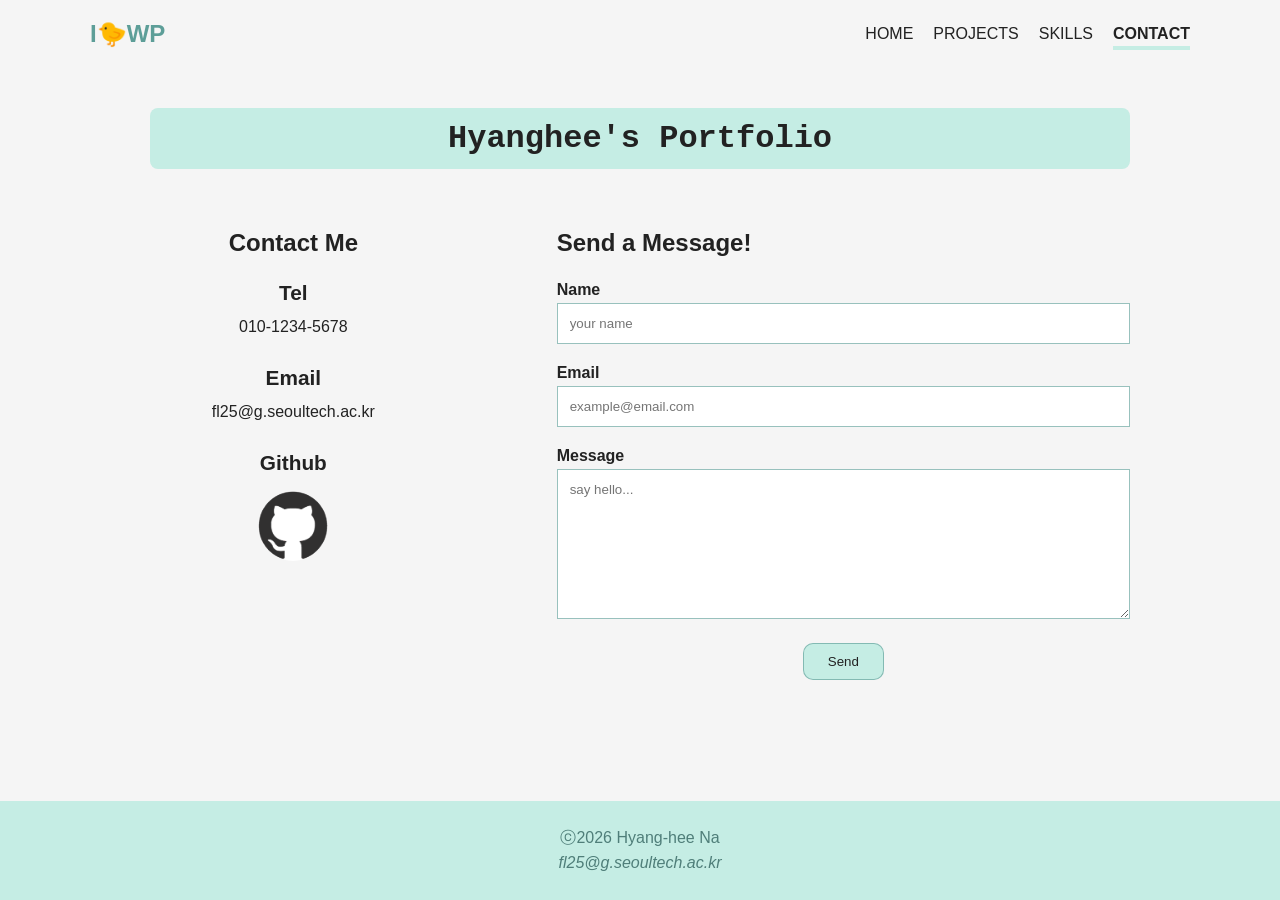
==== contact.html @ 118cc929 "Initial commit: Base files carried over from Assignment 1 for Assignment 2 enhancements" ====
<!DOCTYPE html>
<html lang="en">
<head>
    <meta charset="UTF-8">
    <meta name="viewport" content="width=device-width, initial-scale=1.0">
    <title>Portfolio | Contact</title>
    <link rel="stylesheet" href="style.css" />
</head>
<body>
    <header>
        <nav>
            <a href="index.html" class="nav-logo">I🐤WP</a>
            <ul>
                <li><a href="index.html">HOME</a></li>
                <li><a href="projects.html">PROJECTS</a></li>
                <li><a href="skills.html">SKILLS</a></li>
                <li><a href="contact.html" class="active">CONTACT</a></li>
            </ul>
        </nav>
    </header>
    <main>
        <h1>Hyanghee's Portfolio</h1>
        
        <section class="contact">
            <div class="contact-info">
                <h2>Contact Me</h2>

                <div class="info-item">
                    <h3>Tel</h3>
                    <p><a href="tel:010-1234-5678">010-1234-5678</a></p>
                </div>

                <div class="info-item">
                    <h3>Email</h3>
                    <p><a href="mailto:fl25@g.seoultech.ac.kr">fl25@g.seoultech.ac.kr</a></p>
                </div>

                <div class="info-item">
                    <h3>Github</h3>
                    <a href="https://github.com/ihh25" target="_blank" rel="noopener noreferrer">
                        <img src="images/github.png" alt="GitHub" class="github-icon" />
                    </a>
                </div>
            </div> 

                 
            <form class="contact-form">
                <h2>Send a Message!</h2>

                <label for="name">Name</label>
                <input type="text" id="name" placeholder="your name" />

                <label for="email">Email</label>
                <input type="email" id="email" placeholder="example@email.com" />

                <label for="message">Message</label>
                <textarea id="message" placeholder="say hello..."></textarea>

                <button type="submit">Send</button>
            </form>
            
        </section>
    </main>
    
    <footer>
        <p>ⓒ2026 Hyang-hee Na</p>
        <address>
        <p><a href="mailto:fl25@g.seoultech.ac.kr">fl25@g.seoultech.ac.kr</a></p>
        </address>
    </footer>
</body>
</html>
---- style.css ----
/* ===== 리셋 ===== */
* {
  margin: 0;
  padding: 0;
  box-sizing: border-box;
}

/* ===== body ===== */
body {
  font-family: Arial, sans-serif;
  background: #f5f5f5;
  color: #222;
  min-height: 100vh;
  display: flex;
  flex-direction: column;
}

/* ===== 공통 ===== */
p { 
  line-height: 1.6;
}

a {
  text-decoration: none;
  color: inherit;
}

ul {
  list-style: none;
}

/* ===== header / nav ===== */
header {
  display: flex;
  justify-content: center;
  padding: 20px;
}

nav {
  display: flex;
  justify-content: space-between;
  align-items: center;
  width: 100%;
  max-width: 1100px;
}

nav ul {
  display: flex;
  gap: 20px;
}

nav a {
  font-size: 16px;
}

nav a.active {
  font-weight: bold;
  border-bottom: 4px solid #c5ede4;
  padding-bottom: 4px;
}

nav a:hover {
  font-weight: bold;
  color:#c5ede4;
}

.nav-logo {
  font-weight: bold;
  color:#5d9e98;
  font-size: 24px;
}

.nav-logo:hover {
  color:rgb(255, 221, 108);
}

/* ===== main ===== */
main {
  max-width: 1100px;
  width: 100%;
  margin: 0 auto;
  padding: 40px 60px;
  flex:1;
}

main h1 {
  text-align: center;
  font-family:'Courier New', Courier, monospace;
  font-size: 2rem;
  background-color: #c5ede4;
  border-radius: 8px;
  padding: 12px 24px;
}


/* ===== footer ===== */
footer {
  text-align: center;
  padding: 24px;
  background: #c5ede4;
  color: #4f7e79;
}

footer a:hover {
  text-decoration: underline;
}

/* ===== home - intro ===== */
.intro {
  text-align: right;
  padding: 20px 0px;
  border-bottom: 4px dashed #c5ede4;
}

/* ===== home - about ===== */
.about {
  padding: 40px 0px;
}

.about h2 {
  margin-bottom: 16px;
}

.about-card {
  display: flex;
  justify-content: space-between;
  align-items: center;
  gap: 40px;
  background: #c5ede45f;
  padding: 40px;
  border-radius: 20px;
  box-shadow: 0 2px 12px rgba(0, 0, 0, 0.08);
  margin-top: 24px;
}

.about-text {
  flex: 1;
}

.about-text h3 {
  margin-bottom: 8px;
  margin-top: 24px;
  border-bottom: 2px solid #c5ede4;
  padding-bottom: 4px;
}

.about-text h3:first-child {
  margin-top: 0;
}

.name-highlight {
  font-size: 1.5rem;
}

/*--------profile-------*/
.profile-wrap {
  position: relative;
  width: 270px;
  height: 270px;
  max-width: 100%; /*추가*/
}

.profile-img, .profile-img-hover {
  width: 270px;
  height: 270px;
  border-radius: 50%;
  border: 4px solid #c5ede4;
  max-width: 100%; /*추가*/
}

.profile-img-hover {
  display: none;
}

.profile-wrap:hover .profile-img {
  display: none;
}

.profile-wrap:hover .profile-img-hover {
  display: block;
}

/* ===== projects ===== */
.projects {
  padding: 40px 0px;
}

.projects h2 {
  margin-bottom: 24px;
}

.projects-grid {
  display: grid;
  grid-template-columns: 1fr 1fr;
  gap: 16px;
}

.project-card {
  display: flex;
  flex-direction: column;
  background: white;
  border-radius: 12px;
  box-shadow: 0 2px 12px rgba(0, 0, 0, 0.08);
  padding: 20px;
}

.project-card h3 {
  margin-bottom: 8px;
  border-bottom: 2px solid #c5ede4;
  padding-bottom: 8px;
}

.project-meta {
  font-size: 0.85rem;
  color: #888;
}

.project-card a{
  margin-top: auto;
  align-self: center;
  display: inline-block;
  padding: 6px 14px;
  background:#c5ede4;
  border-radius: 50px;
  outline: 2px solid #222;
  transition: all 0.2s;
}

.project-card a:hover {
  background: #222;
  color: #c5ede4;
  transform: scale(1.05);
}

/*-----project-card 글씨 hover-----*/
.project-card a .hover-text {
  display: none;
}
.project-card a:hover .default {
  display: none;
}

.project-card a:hover .hover-text {
  display: inline;
}

/* ===== skills ===== */
.skills {
  padding: 40px 0px;
}

.skills h2 {
  margin-bottom: 24px;
}

.skills h3 {
  margin-top: 20px;
  margin-bottom: 8px;
}

.skills-grid {
  display: grid;
  grid-template-columns: repeat(4, 1fr);
  gap: 20px;
  margin-top: 24px;
}

.skill-card, .skill-learning {
  background: #ffffff;
  border-radius: 12px;
  box-shadow: 0 2px 12px rgba(0, 0, 0, 0.08);
  padding: 16px 24px 32px 24px;
}

.skill-card li, .skill-learning li {
  list-style: disc;
  margin-left: 16px;
}

.skill-card:hover {
  transform: translateY(-4px);
  box-shadow: 0 6px 20px rgba(0, 0, 0, 0.12);
}

.skill-card h3, .skill-learning h3 {
  margin-bottom: 12px;
  border-bottom: 2px solid #c5ede4;
  padding-bottom: 8px;
}

.skill-card ul {
  display: flex;
  flex-direction: column;
  gap: 10px;
  list-style: none;
  padding: 0;
}

.skill-learning {
  margin-top: 20px; /* 그리드와 간격 */
}

.skill-learning ul {
  display: flex;
  flex-direction: column;
  gap: 10px;
  list-style: none;
  padding: 0;
}

/* ===== contact ===== */
.contact {
  display: flex;
  gap: 120px;
  padding: 60px 0px;
  align-items: flex-start;
}

.contact-info {
  flex: 1;
  text-align: center;
}

.contact-info h3 {
  font-size: 1.3rem;
  margin-bottom: 8px;
  margin-top: 24px;
}

.contact-info p,
.contact-info a {
  display: block;
  line-height: 1.8;
}

.contact-info p a:hover {
  text-decoration: underline;
}

.github-icon {
  width: 70px;
  height: 70px;
  border-radius: 50%;
  margin-top: 8px;
  transition: transform 0.2s;
}

.github-icon:hover {
  transform: scale(1.2);
}

.contact-form {
  flex: 2;
  max-width: 600px;
}

.contact-form h2 {
  font-size: 1.5rem;
  margin-bottom: 24px;
}

.contact-form label {
  display: block;
  margin-bottom: 4px;
  font-weight: bold;
}

.contact-form input,
.contact-form textarea {
  width: 100%;
  padding: 12px;
  margin-bottom: 20px;
  border: 1px solid #5d9e98a2;
  background: white;
}

.contact-form textarea {
  height: 150px;
  font-family: inherit;
}

.contact-form button {
  display: block;
  margin: 0 auto;
  padding: 10px 24px;
  background: #c5ede4;
  color: #222;
  border: 1px solid #5d9e98a2;
  border-radius: 10px;
  cursor: pointer;
}

.contact-form button:hover {
  background:#222;
  color: #c5ede4;
}

/* ===== 반응형 ===== */

/* ===== (481px ~ 768px) ===== */
@media (max-width: 768px) {
  main {
    padding : 40px 30px;
  }
  
  .about-card {
    flex-direction: column;
  }

  .projects-grid {
    grid-template-columns: 100%;
  }

  .skills-grid {
    grid-template-columns: 1fr 1fr;
  }

  /*----------contact--------------*/
  .contact {
    flex-direction: column;
  }

  .contact-form {
    min-width: 0;
    width: 100%;
  }

  .contact-info {
    width: 100%;
  }
}

/* ===== (0px ~ 480px) ===== */
@media (max-width: 480px) {
  main {
    padding : 24px 16px;
  }

  nav {
    flex-direction: column;
    gap: 8px;
    padding: 12px;
  }

  nav ul {
    gap: 12px;
    flex-wrap: wrap;
    justify-content: center;
  }

  nav a {
    font-size: 14px;
  }

  .skills-grid {
    grid-template-columns: 1fr;
  }

}
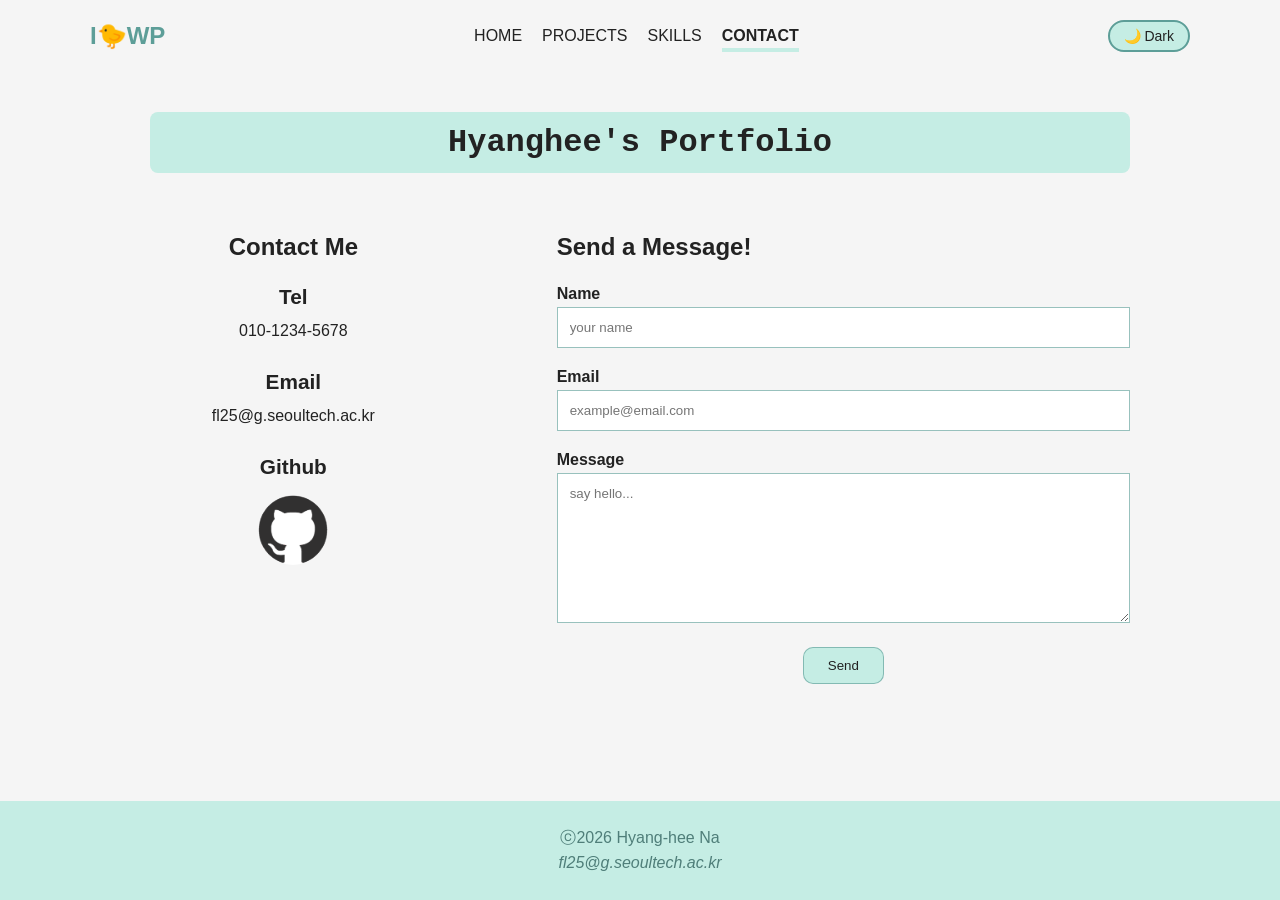
==== commit 33986d88: "Add dark mode theme switcher" ====
--- a/contact.html
+++ b/contact.html
@@ -16,6 +16,7 @@
                 <li><a href="skills.html">SKILLS</a></li>
                 <li><a href="contact.html" class="active">CONTACT</a></li>
             </ul>
+            <button id="theme-toggle">🌙 Dark</button>
         </nav>
     </header>
     <main>
@@ -68,5 +69,7 @@
         <p><a href="mailto:fl25@g.seoultech.ac.kr">fl25@g.seoultech.ac.kr</a></p>
         </address>
     </footer>
+
+    <script src="script.js"></script>
 </body>
 </html>
--- a/style.css
+++ b/style.css
@@ -456,4 +456,45 @@
     grid-template-columns: 1fr;
   }
 
+}
+
+/* ===== 다크모드 ===== */
+body.dark {
+  background: #1a1a2e;
+  color: #e0e0e0;
+}
+
+body.dark footer {
+  background: #0f3460;
+  color: #a0c4ff;
+}
+
+body.dark .about-card {
+  background: #16213e;
+}
+
+body.dark .project-card,
+body.dark .skill-card,
+body.dark .skill-learning {
+  background: #16213e;
+}
+
+body.dark main h1 {
+  background-color: #16213e;
+}
+
+/* ===== 테마 버튼 ===== */
+#theme-toggle {
+  padding: 6px 14px;
+  border-radius: 50px;
+  border: 2px solid #5d9e98;
+  background: #c5ede4;
+  color: #222;
+  cursor: pointer;
+  font-size: 14px;
+}
+
+#theme-toggle:hover {
+  background: #5d9e98;
+  color: white;
 }
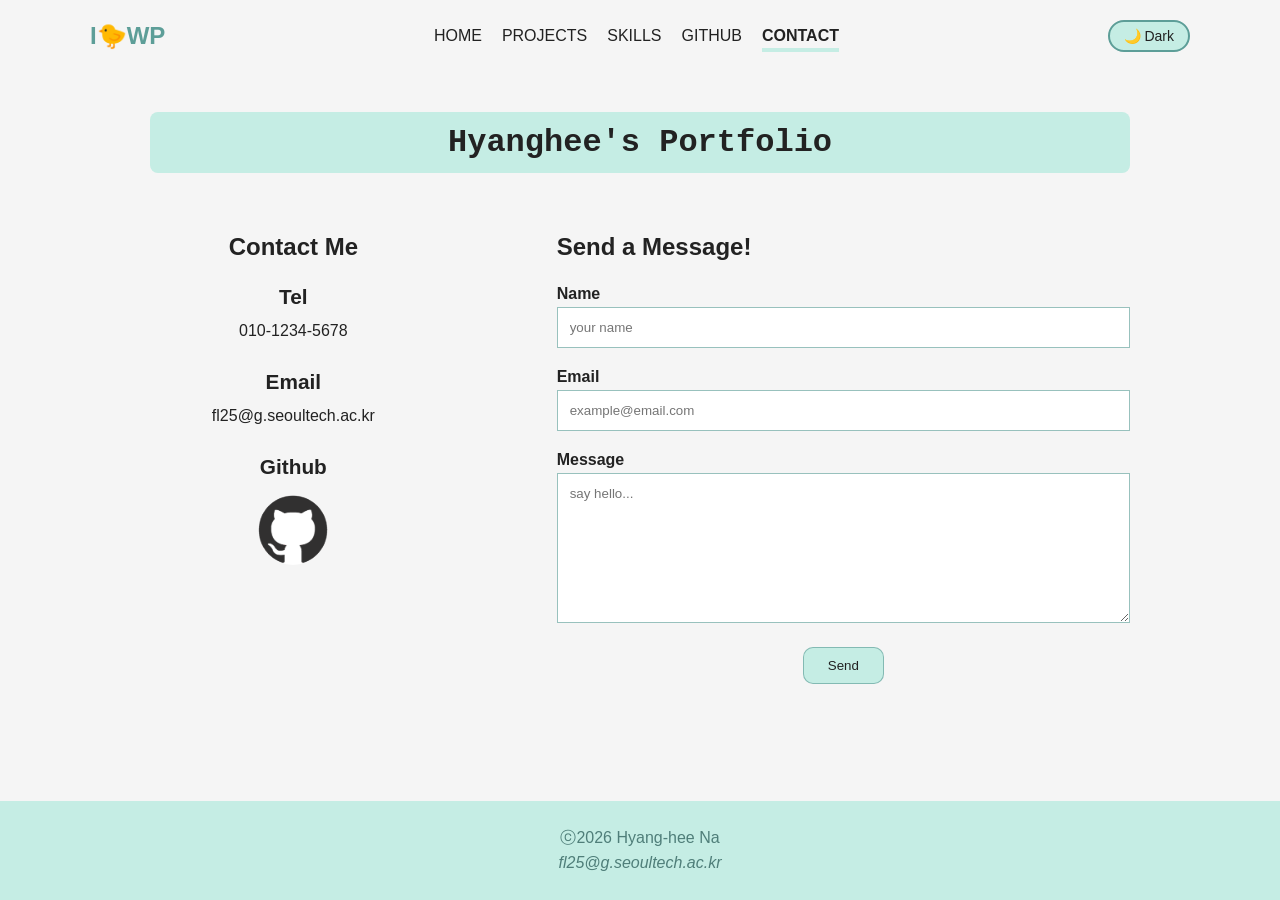
==== commit a84651b1: "Add github page" ====
--- a/contact.html
+++ b/contact.html
@@ -14,6 +14,7 @@
                 <li><a href="index.html">HOME</a></li>
                 <li><a href="projects.html">PROJECTS</a></li>
                 <li><a href="skills.html">SKILLS</a></li>
+                <li><a href="github.html">GITHUB</a></li>
                 <li><a href="contact.html" class="active">CONTACT</a></li>
             </ul>
             <button id="theme-toggle">🌙 Dark</button>
--- a/style.css
+++ b/style.css
@@ -460,27 +460,40 @@
 
 /* ===== 다크모드 ===== */
 body.dark {
-  background: #1a1a2e;
+  background: #1a2e2b;
   color: #e0e0e0;
 }
 
 body.dark footer {
-  background: #0f3460;
-  color: #a0c4ff;
+  background: #0f3330;
+  color: #c5ede4;
 }
 
 body.dark .about-card {
-  background: #16213e;
+  background: #16312e;
 }
 
 body.dark .project-card,
 body.dark .skill-card,
 body.dark .skill-learning {
-  background: #16213e;
+  background: #16312e;
+  border: 0.5px solid #2a5a54;
 }
 
 body.dark main h1 {
-  background-color: #16213e;
+  background-color: #16312e;
+}
+
+/* 다크 모드 contact 버튼*/
+body.dark .contact-form button {
+    background: #0f3330;
+    color: #e0e0e0;
+    border-color: #c5ede4;
+}
+
+body.dark .contact-form button:hover {
+    background: #e0e0e0;
+    color: #1a2e2b;
 }
 
 /* ===== 테마 버튼 ===== */
@@ -497,4 +510,54 @@
 #theme-toggle:hover {
   background: #5d9e98;
   color: white;
+}
+
+/* ===== 필터 버튼 ===== */
+.filter-buttons {
+    display: flex;
+    gap: 10px;
+    margin-bottom: 24px;
+    flex-wrap: wrap;
+}
+
+.filter-btn {
+    padding: 6px 16px;
+    border-radius: 50px;
+    border: 2px solid #5d9e98;
+    background: white;
+    color: #222;
+    cursor: pointer;
+    font-size: 14px;
+    transition: all 0.2s;
+}
+
+.filter-btn:hover,
+.filter-btn.active {
+    background: #c5ede4;
+    font-weight: bold;
+}
+
+/*------다크모드일때 버튼 hover--*/
+/*------contact send 버튼--*/
+body.dark .filter-btn {
+    background: #16312e;
+    color: #e0e0e0;
+    border-color: #c5ede4;
+}
+
+body.dark .filter-btn.active,
+body.dark .filter-btn:hover {
+    background: #0f3330;
+}
+
+/* ---project view detail 버튼----*/
+body.dark .project-card a {
+    background: #0f3330;
+    color: #e0e0e0;
+    outline-color: #c5ede4;
+}
+
+body.dark .project-card a:hover {
+    background: #e0e0e0;
+    color: #1a2e2b;
 }
